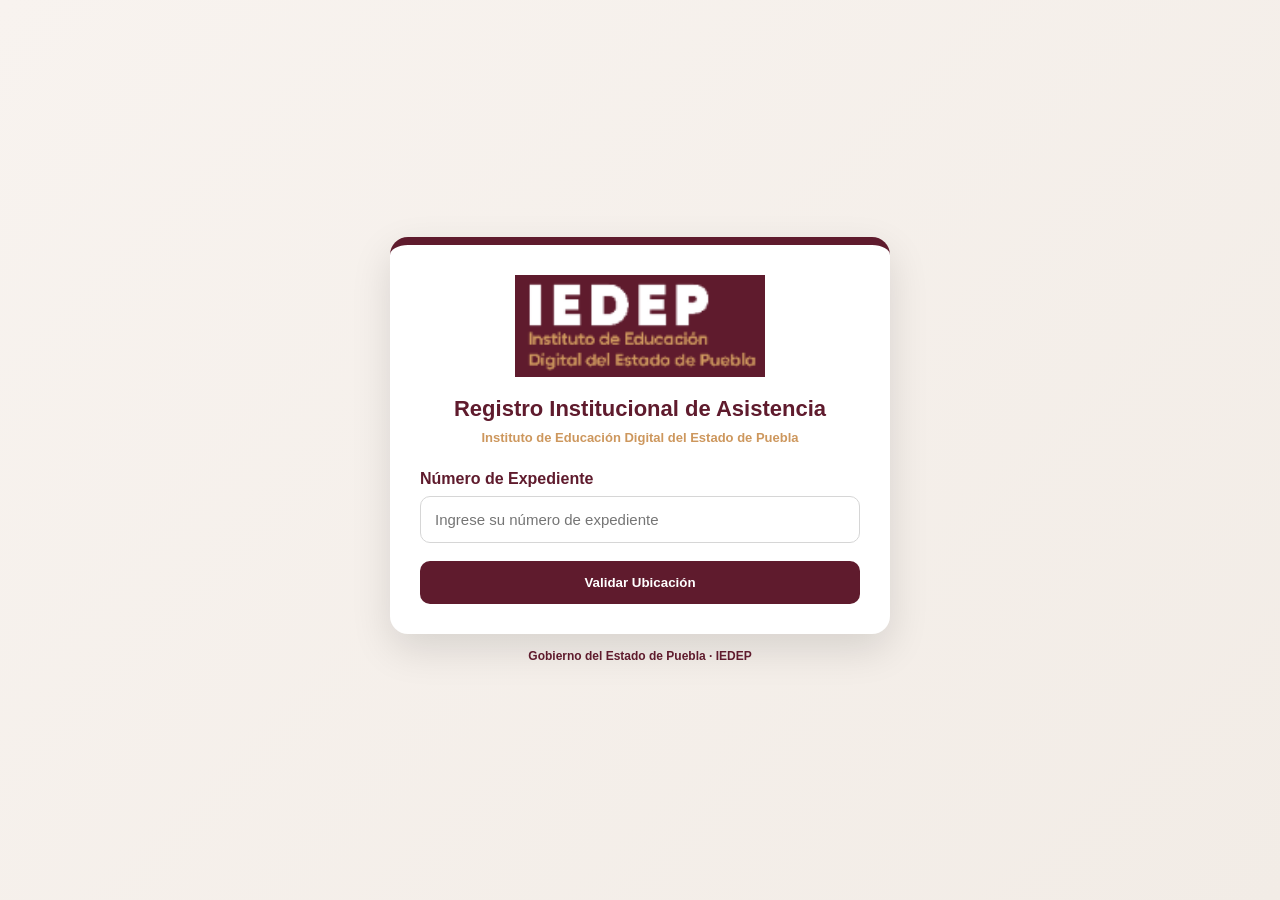
==== index.html @ 8b7c4f37 "Add files via upload" ====
<!DOCTYPE html>
<html lang="es">
<head>
<meta charset="UTF-8">
<meta name="viewport" content="width=device-width, initial-scale=1.0">

<title>IEDEP | Registro Institucional de Asistencia</title>

<link rel="stylesheet" href="style.css">
</head>

<body>

<div class="container">

<div class="card">

    <div class="header">

        <img src="logo.png" alt="IEDEP" class="logo-ieped">

        <h2>Registro Institucional de Asistencia</h2>

        <p class="subtitulo">
            Instituto de Educación Digital del Estado de Puebla
        </p>

    </div>

    <!-- PASO 1 -->

    <div id="step1">

        <label>Número de Expediente</label>

        <input
            type="text"
            id="numero"
            placeholder="Ingrese su número de expediente">

        <button id="btnValidar" onclick="validarUbicacion()">
            Validar Ubicación
        </button>

        <div id="loading" class="loading hidden">

            <div class="spinner"></div>

            <p>Validando ubicación...</p>

        </div>

    </div>

    <!-- PASO 2 -->

    <div id="step2" class="hidden">

        <p class="success">
            Ubicación institucional validada correctamente
        </p>

        <div id="empleadoInfo" class="empleado-info">

            <h3 id="nombreEmpleado"></h3>

            <p id="uerEmpleado"></p>

        </div>

        <p id="contador" class="contador"></p>

        <video id="video" autoplay playsinline></video>

        <canvas id="canvas" hidden></canvas>

    </div>

    <!-- PASO 3 -->

    <div id="step3" class="hidden">

    <div class="success-card">

        <div class="success-icon">✓</div>

        <h3 id="tipoRegistroTexto">
            ENTRADA
        </h3>

        <p>
            Registro realizado exitosamente.
        </p>

    </div>

</div>

</div>

<div class="footer-ieped">

    Gobierno del Estado de Puebla · IEDEP

</div>

</div>

<script src="app.js"></script>

<!-- MODAL -->

<div id="modal" class="modal hidden">

    <div class="modal-content">

        <div id="modalIcon" class="modal-icon"></div>

        <h2 id="modalTitle"></h2>

        <p id="modalMessage"></p>

        <button onclick="cerrarModal()">
            Aceptar
        </button>

    </div>

</div>

</body>
</html>
---- style.css ----
:root{
    --vino:#5F1B2D;
    --vino-hover:#4A1523;
    --dorado:#CD975D;
    --blanco:#FFFFFF;
    --gris:#F6F4F2;
    --texto:#333333;
}

*{
    box-sizing:border-box;
}

body{
    margin:0;
    font-family:'Segoe UI',sans-serif;

    background:
    linear-gradient(
    135deg,
    #F8F3EF 0%,
    #F2ECE6 100%);

    min-height:100vh;

    display:flex;
    justify-content:center;
    align-items:center;

    padding:20px;
}

.container{
    width:100%;
    max-width:500px;
}

.card{

    background:#FFFFFF;

    border-top:8px solid var(--vino);

    border-radius:18px;

    padding:30px;

    box-shadow:
    0 15px 40px rgba(0,0,0,.12);

}

.header{
    text-align:center;
    margin-bottom:25px;
}

.logo-ieped{

    max-width:250px;
    width:100%;

    margin-bottom:15px;
}

.header h2{

    color:var(--vino);

    margin:0;

    font-size:22px;
}

.subtitulo{

    color:var(--dorado);

    margin-top:8px;

    font-size:13px;

    font-weight:600;
}

label{

    display:block;

    margin-bottom:8px;

    color:var(--vino);

    font-weight:700;
}

input{

    width:100%;

    padding:14px;

    border-radius:10px;

    border:1px solid #D6D6D6;

    margin-bottom:18px;

    font-size:15px;
}

input:focus{

    outline:none;

    border-color:var(--vino);

    box-shadow:
    0 0 0 3px rgba(95,27,45,.10);
}

button{

    width:100%;

    padding:14px;

    border:none;

    border-radius:10px;

    background:var(--vino);

    color:white;

    font-weight:700;

    cursor:pointer;

    transition:.3s;
}

button:hover{

    background:var(--vino-hover);
}

button:disabled{

    opacity:.6;
    cursor:not-allowed;
}

video{

    width:100%;

    border-radius:15px;

    margin-top:15px;

    border:3px solid #EFE7E0;
}

.success{

    color:#2E7D32;

    font-weight:700;

    text-align:center;

    margin-bottom:15px;
}

.contador{

    text-align:center;

    font-weight:700;

    color:var(--vino);

    margin-top:10px;
}

.hidden{
    display:none;
}

/* EMPLEADO */

.empleado-info{

    text-align:center;

    background:#FAF8F6;

    border:1px solid #E8DCCF;

    border-radius:12px;

    padding:15px;

    margin-bottom:15px;
}

.empleado-info h3{

    margin:0;

    color:var(--vino);

    font-size:22px;
}

.empleado-info p{

    margin-top:8px;

    color:var(--dorado);

    font-weight:700;
}

/* LOADING */

.loading{

    text-align:center;

    margin-top:20px;
}

.loading p{

    color:var(--vino);

    font-weight:700;
}

.spinner{

    width:45px;
    height:45px;

    margin:auto;

    border:4px solid #EAEAEA;

    border-top:4px solid var(--vino);

    border-radius:50%;

    animation:spin 1s linear infinite;
}

@keyframes spin{

    from{
        transform:rotate(0deg);
    }

    to{
        transform:rotate(360deg);
    }
}

/* SUCCESS */

.success-card{

    text-align:center;
}

.success-icon{

    width:70px;
    height:70px;

    margin:auto;

    background:#2E7D32;

    color:white;

    border-radius:50%;

    display:flex;
    justify-content:center;
    align-items:center;

    font-size:34px;

    font-weight:bold;

    margin-bottom:15px;
}

/* MODAL */

.modal{

    position:fixed;

    top:0;
    left:0;

    width:100%;
    height:100%;

    background:rgba(95,27,45,.85);

    justify-content:center;
    align-items:center;

    z-index:999;

    display:flex;
}

.modal.hidden{
    display:none;
}

.modal-content{

    background:white;

    width:90%;
    max-width:400px;

    padding:25px;

    border-radius:18px;

    text-align:center;

    animation:fadeUp .25s ease;
}

.modal-icon{

    font-size:52px;

    margin-bottom:10px;
}

.modal-content h2{

    color:var(--vino);
}

.modal-success .modal-icon{

    color:#2E7D32;
}

.modal-error .modal-icon{

    color:#C62828;
}

.footer-ieped{

    text-align:center;

    margin-top:15px;

    color:var(--vino);

    font-size:12px;

    font-weight:600;
}

@keyframes fadeUp{

    from{
        opacity:0;
        transform:translateY(20px);
    }

    to{
        opacity:1;
        transform:translateY(0);
    }
}
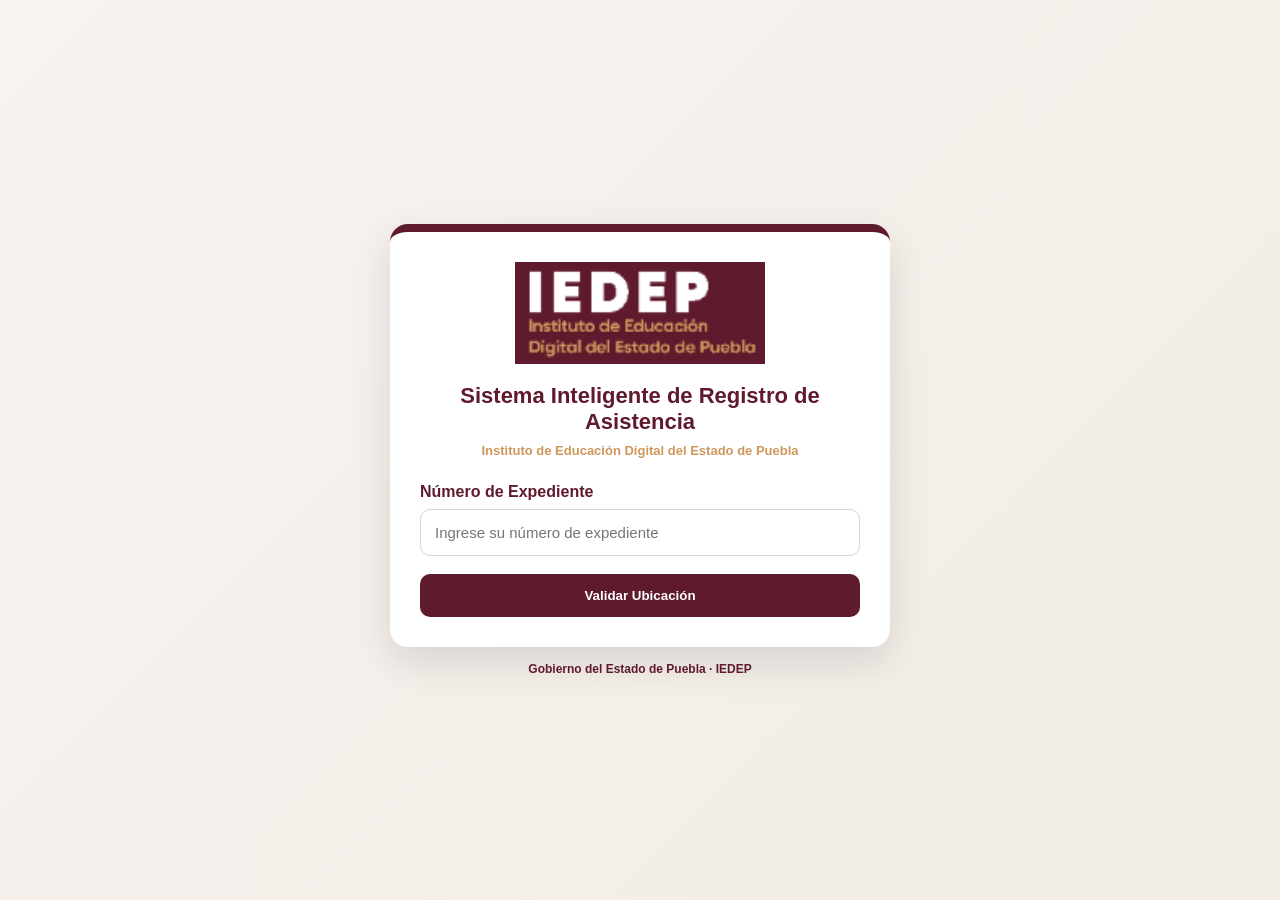
==== commit c62ec69e: "Update index.html" ====
--- a/index.html
+++ b/index.html
@@ -4,7 +4,7 @@
 <meta charset="UTF-8">
 <meta name="viewport" content="width=device-width, initial-scale=1.0">
 
-<title>IEDEP | Registro Institucional de Asistencia</title>
+<title>Sistema Inteligente de Registro de Asistencia | IEDE</title>
 
 <link rel="stylesheet" href="style.css">
 </head>
@@ -19,7 +19,7 @@
 
         <img src="logo.png" alt="IEDEP" class="logo-ieped">
 
-        <h2>Registro Institucional de Asistencia</h2>
+        <h2>Sistema Inteligente de Registro de Asistencia</h2>
 
         <p class="subtitulo">
             Instituto de Educación Digital del Estado de Puebla
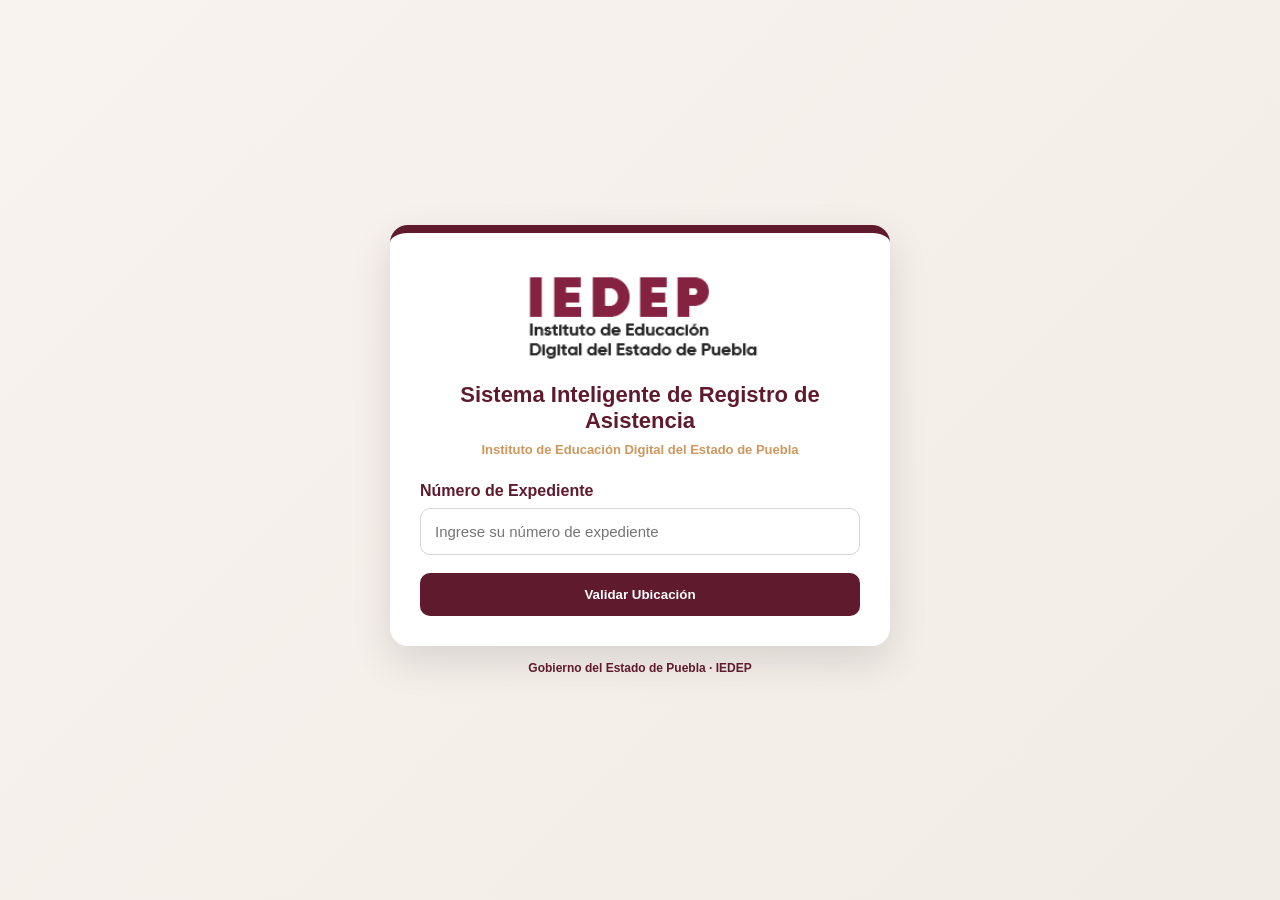
==== commit acdb20f6: "Update index.html" ====
--- a/index.html
+++ b/index.html
@@ -17,7 +17,7 @@
 
     <div class="header">
 
-        <img src="logo.png" alt="IEDEP" class="logo-ieped">
+        <img src="logo.PNG" alt="IEDEP" class="logo-ieped">
 
         <h2>Sistema Inteligente de Registro de Asistencia</h2>
 
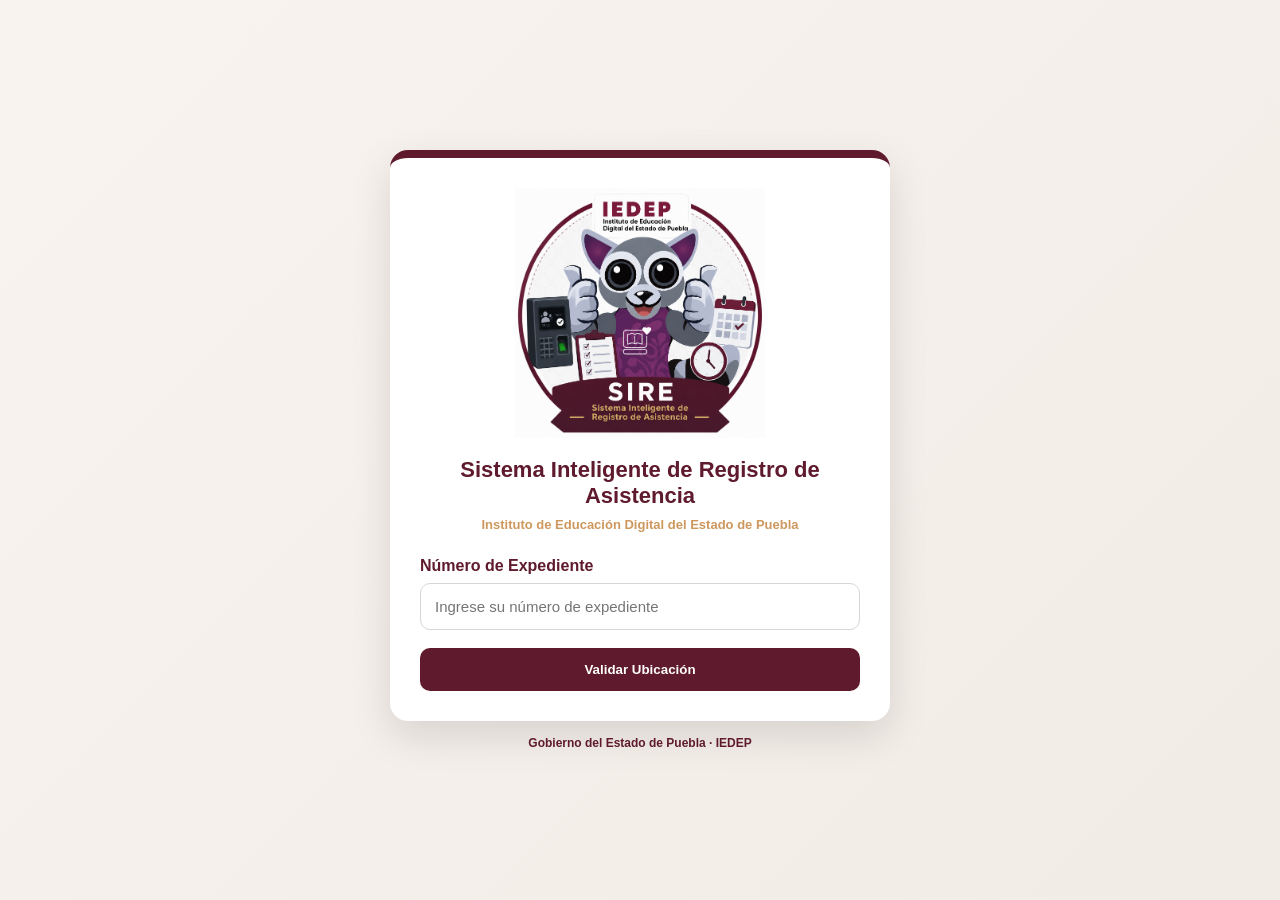
==== commit 44888305: "Update index.html" ====
--- a/index.html
+++ b/index.html
@@ -17,7 +17,7 @@
 
     <div class="header">
 
-        <img src="logo.PNG" alt="IEDEP" class="logo-ieped">
+        <img src="SIRE.png" alt="IEDEP" class="logo-ieped">
 
         <h2>Sistema Inteligente de Registro de Asistencia</h2>
 
